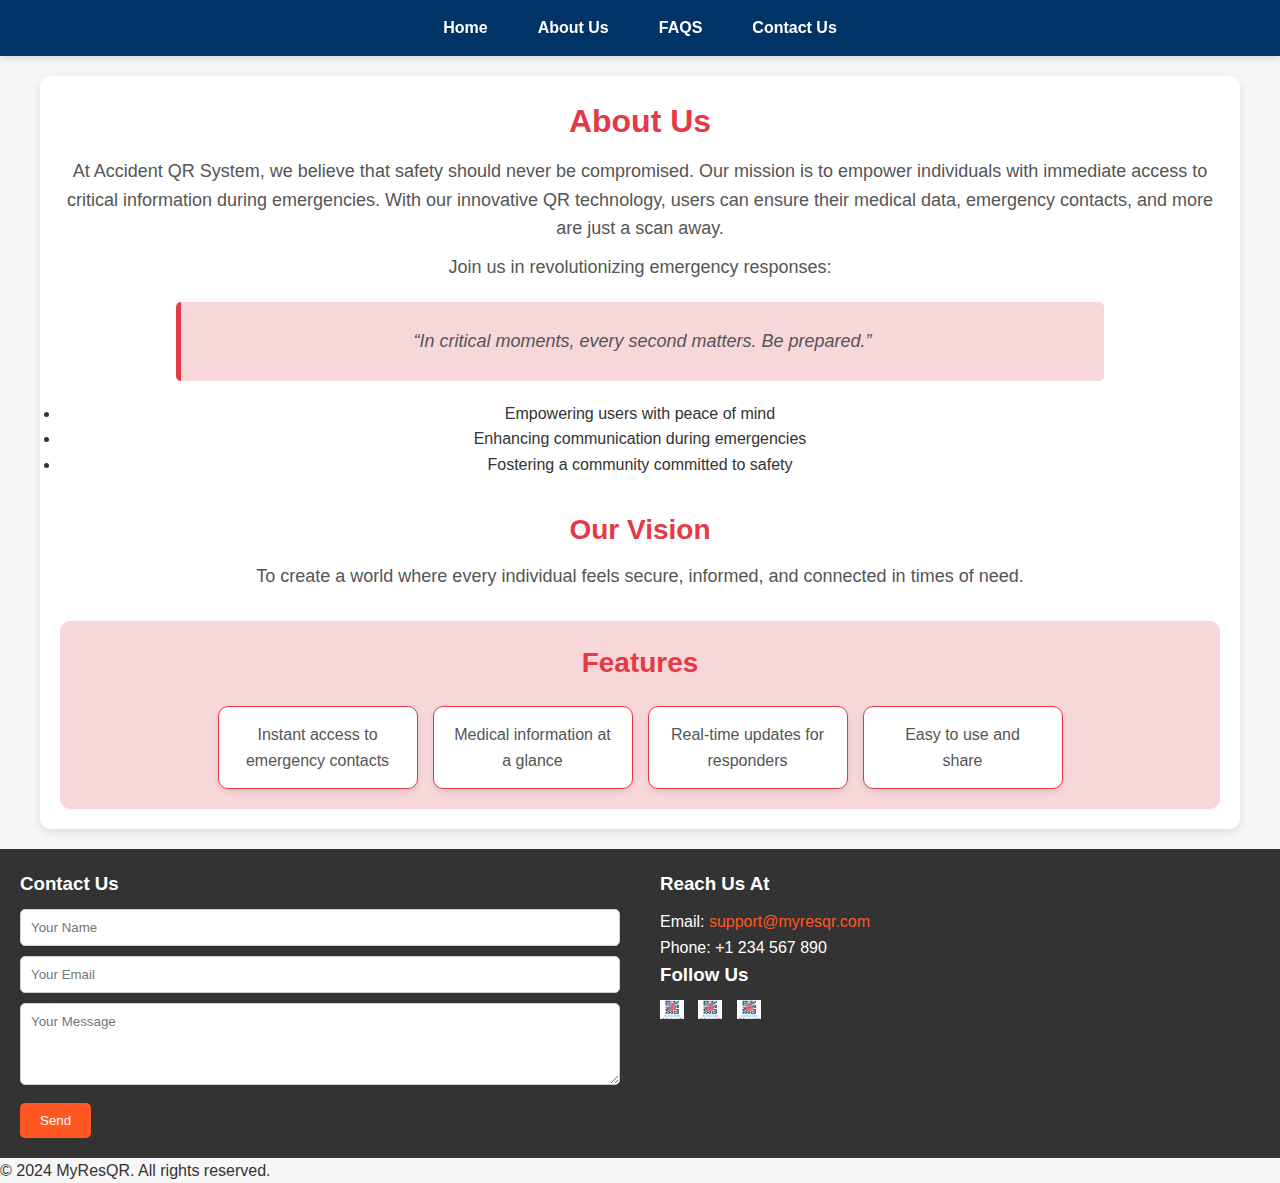
==== public/index.html @ 9e324c10 "Add files via upload" ====
<!DOCTYPE html>
<html lang="en">
<head>
    <meta charset="UTF-8">
    <meta name="viewport" content="width=device-width, initial-scale=1.0">
    <title>Accident QR System</title>
    <link rel="stylesheet" href="styleabout.css">
</head>
<body>
    <header>
        <nav>
            <div class="logo"></div>
            <ul>
                <li><a href="Home.html">Home</a></li>
                <li><a href="index.html">About Us</a></li>
                <li><a href="faqs.html">FAQS</a></li>
                <li><a href="#contact-us">Contact Us</a></li>
            </ul>
        </nav>
    </header>


    <main>
        <section id="about">
            <h2>About Us</h2>
            <p>At Accident QR System, we believe that safety should never be compromised. Our mission is to empower individuals with immediate access to critical information during emergencies. With our innovative QR technology, users can ensure their medical data, emergency contacts, and more are just a scan away.</p>
            <p>Join us in revolutionizing emergency responses:</p>
            <blockquote>
                <p>“In critical moments, every second matters. Be prepared.”</p>
            </blockquote>
            <ul>
                <li>Empowering users with peace of mind</li>
                <li>Enhancing communication during emergencies</li>
                <li>Fostering a community committed to safety</li>
            </ul>
        </section>
        <section id="vision">
            <h2>Our Vision</h2>
            <p>To create a world where every individual feels secure, informed, and connected in times of need.</p>
        </section>
        

        <section id="features">
            <h2>Features</h2>
            <ul>
                <li>Instant access to emergency contacts</li>
                <li>Medical information at a glance</li>
                <li>Real-time updates for responders</li>
                <li>Easy to use and share</li>
            </ul>
        </section>

       
    </main>

    <footer id="contact-us">
        <div class="footer-container">
          <!-- Contact Us Section -->
          <div class="contact-us">
            <h3>Contact Us</h3>
            <form action="submit_contact_form.php" method="post">
              <input type="text" name="name" placeholder="Your Name" required>
              <input type="email" name="email" placeholder="Your Email" required>
              <textarea name="message" rows="4" placeholder="Your Message" required></textarea>
              <button type="submit">Send</button>
            </form>
          </div>
      
          <!-- Additional Info -->
          <div class="footer-info">
            <h3>Reach Us At</h3>
            <p>Email: <a href="mailto:support@myresqr.com">support@myresqr.com</a></p>
            <p>Phone: +1 234 567 890</p>
            <h3>Follow Us</h3>
            <a href="#"><img src="Images/logo.jpg" alt="Facebook"></a>
            <a href="#"><img src="Images/logo.jpg" alt="Twitter"></a>
            <a href="#"><img src="Images/logo.jpg" alt="Instagram"></a>
          </div>
        </div>
      
        <p>© 2024 MyResQR. All rights reserved.</p>
      </footer>
</body>
</html>
---- public/styleabout.css ----
/* General Reset */
* {
    margin: 0;
    padding: 0;
    box-sizing: border-box;
    font-family: Arial, sans-serif;
}

body {
    background-color: #f7f7f7;
    color: #333;
    line-height: 1.6;
}

/* Header and Navigation */
header {
    background-color: #003366; /* Consistent gradient */
    padding: 15px 20px;
    display: flex;
    justify-content: center;
  align-items: center;
    color: white;
    position: sticky;
    top: 0;
    z-index: 1000;
    box-shadow: 0 4px 6px rgba(0, 0, 0, 0.1);
}

header .logo {
    font-size: 24px;
    font-weight: bold;
    color: #fff;
}

header ul {
    list-style: none;
    display: flex;
    gap: 20px;
}

header ul li a {
    text-decoration: none;
    color: #fff;
    font-weight: bold;
    padding: 8px 15px;
    border-radius: 5px;
    transition: background 0.3s ease, transform 0.3s ease;
}

header ul li a:hover {
    background: #ff7675;
    transform: scale(1.1);
}

.footer-container {
    display: flex;
    justify-content: space-between;
    padding: 20px;
    background-color: #333;
    color: #fff;
    flex-wrap: wrap;
  }
  
  .contact-us {
    flex: 1;
    margin-right: 20px;
  }
  
  .contact-us h3 {
    margin-bottom: 10px;
  }
  
  .contact-us input, .contact-us textarea {
    width: 100%;
    margin-bottom: 10px;
    padding: 10px;
    border: 1px solid #ccc;
    border-radius: 5px;
  }
  
  .contact-us button {
    padding: 10px 20px;
    background-color: #ff5722;
    color: #fff;
    border: none;
    border-radius: 5px;
    cursor: pointer;
  }
  
  .contact-us button:hover {
    background-color: #e64a19;
  }
  
  .footer-info {
    flex: 1;
    margin-left: 20px;
  }
  
  .footer-info h3 {
    margin-bottom: 10px;
  }
  
  .footer-info a {
    color: #ff5722;
    text-decoration: none;
  }
  
  .footer-info a:hover {
    text-decoration: underline;
  }
  
  .footer-info img {
    width: 24px;
    margin-right: 10px;
  }
  html {
    scroll-behavior: smooth;
  }
  

/* Main Section */
main {
    padding: 20px;
    background-color: #ffffff;
    margin: 20px auto;
    max-width: 1200px;
    border-radius: 10px;
    box-shadow: 0 4px 10px rgba(0, 0, 0, 0.1);
}

/* About Section */
#about {
    margin-bottom: 30px;
    text-align: center;
}

#about h2 {
    font-size: 32px;
    color: #e63946;
    margin-bottom: 10px;
}

#about p {
    margin: 10px 0;
    font-size: 18px;
    color: #555;
}

blockquote {
    font-style: italic;
    color: #555;
    margin: 20px auto;
    background: #f8d7da;
    border-left: 5px solid #e63946;
    padding: 15px 20px;
    width: 80%;
    border-radius: 5px;
}

/* Vision Section */
#vision {
    text-align: center;
    margin-bottom: 30px;
}

#vision h2 {
    font-size: 28px;
    color: #e63946;
    margin-bottom: 10px;
}

#vision p {
    font-size: 18px;
    color: #555;
}

/* Features Section */
#features {
    background: #f8d7da;
    padding: 20px;
    border-radius: 10px;
}

#features h2 {
    text-align: center;
    font-size: 28px;
    color: #e63946;
    margin-bottom: 20px;
}

#features ul {
    list-style: none;
    display: flex;
    flex-wrap: wrap;
    justify-content: center;
    gap: 15px;
}

#features ul li {
    background: #ffffff;
    padding: 15px 20px;
    border: 1px solid #e63946;
    border-radius: 10px;
    color: #555;
    width: 200px;
    text-align: center;
    box-shadow: 0 3px 6px rgba(0, 0, 0, 0.1);
    transition: transform 0.3s ease;
}

#features ul li:hover {
    transform: scale(1.1);
    background: #e63946;
    color: #fff;
    cursor: pointer;
}

/* Animations */
@keyframes fadeIn {
    from {
        opacity: 0;
    }
    to {
        opacity: 1;
    }
}

@keyframes slideIn {
    from {
        transform: translateY(20px);
        opacity: 0;
    }
    to {
        transform: translateY(0);
        opacity: 1;
    }
}
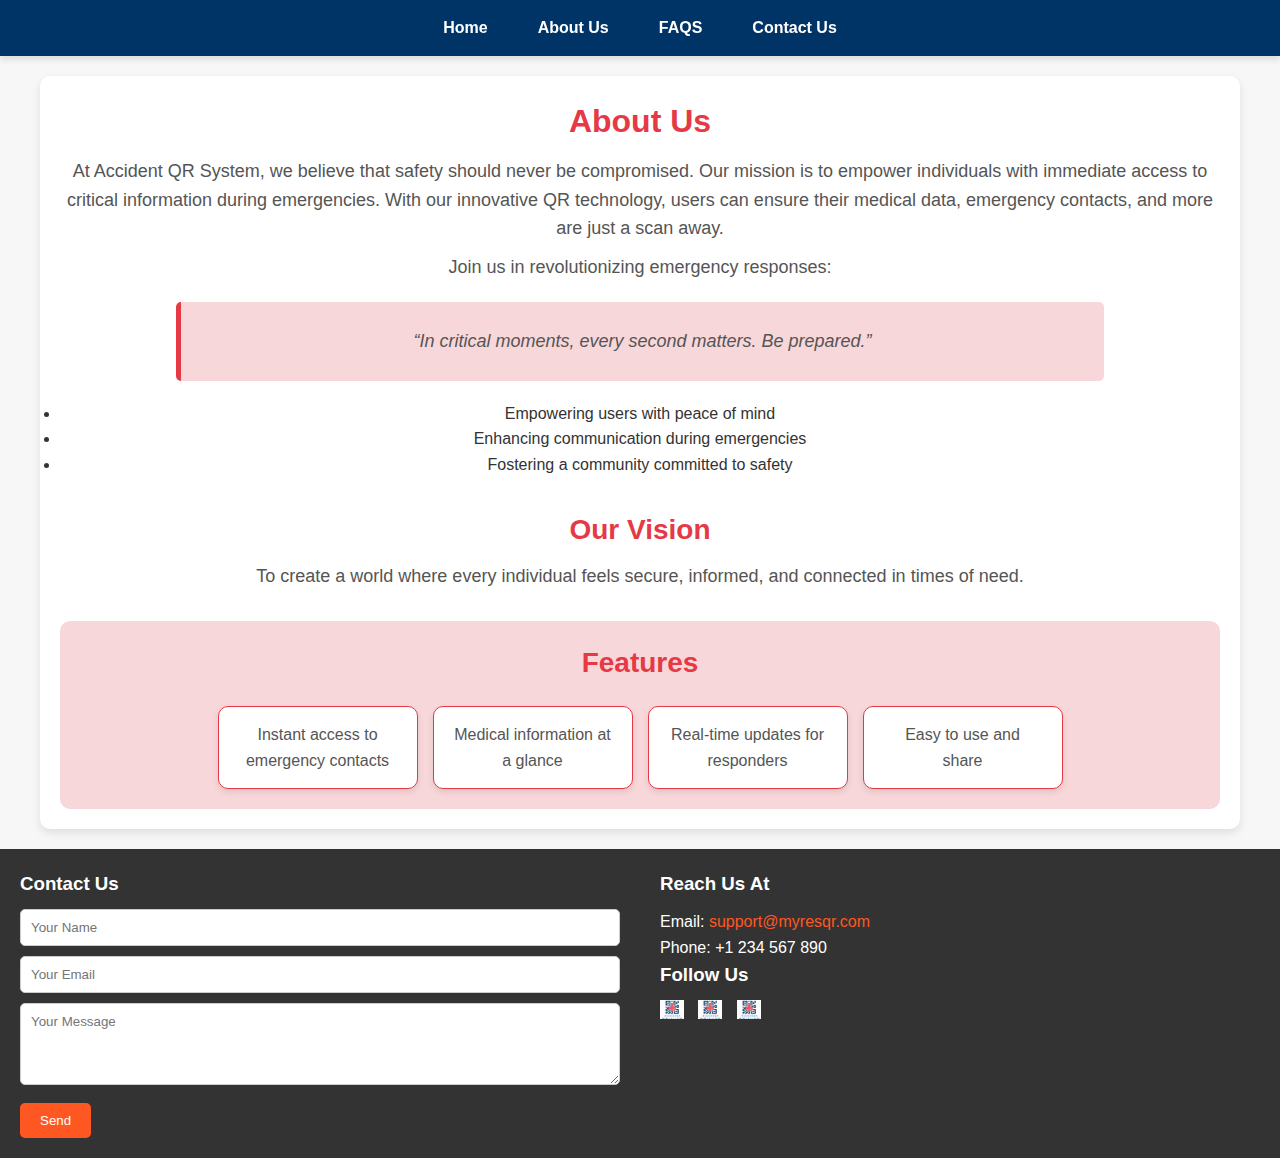
==== commit 775b08c5: "Update index.html" ====
--- a/public/index.html
+++ b/public/index.html
@@ -78,7 +78,7 @@
           </div>
         </div>
       
-        <p>© 2024 MyResQR. All rights reserved.</p>
+       
       </footer>
 </body>
 </html>
